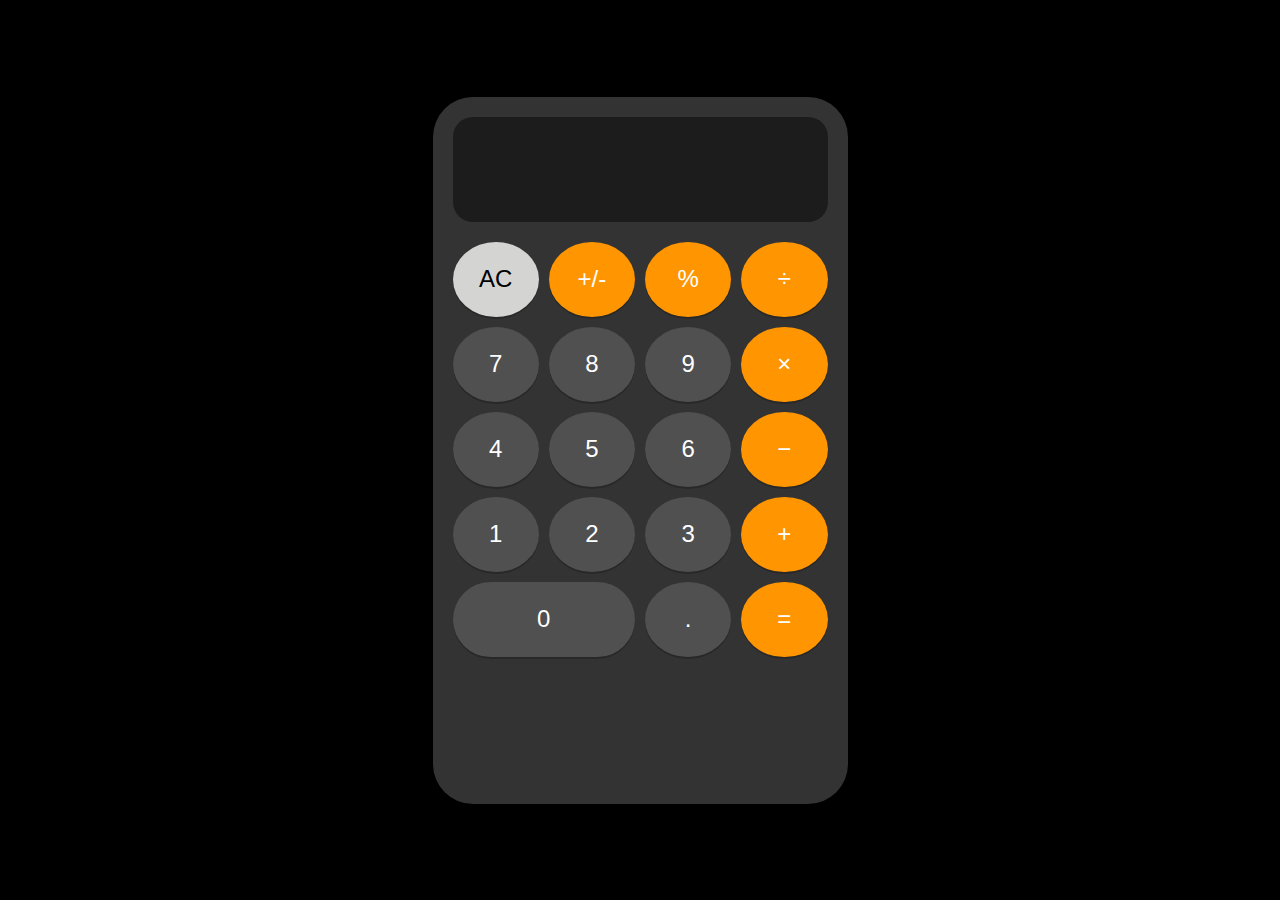
==== calculator.html @ 03e1e0d0 "Add files via upload" ====
<!DOCTYPE html>
<html lang="en">
<head>
    <meta charset="UTF-8">
    <meta name="viewport" content="width=device-width, initial-scale=1.0">
    <title>iPhone Style Calculator</title>
    <link rel="stylesheet" href="style.css">
</head>
<body>
    <div class="calculator">
        <div class="display">
            <input type="text" id="display" disabled>
        </div>
        <div class="buttons">
            <button class="btn clear-btn" onclick="clearDisplay()">AC</button>
            <button class="btn operator-btn" onclick="appendToDisplay('+/-')">+/-</button>
            <button class="btn operator-btn" onclick="appendToDisplay('%')">%</button>
            <button class="btn operator-btn" onclick="appendToDisplay('/')">÷</button>
            <button class="btn" onclick="appendToDisplay('7')">7</button>
            <button class="btn" onclick="appendToDisplay('8')">8</button>
            <button class="btn" onclick="appendToDisplay('9')">9</button>
            <button class="btn operator-btn" onclick="appendToDisplay('*')">×</button>
            <button class="btn" onclick="appendToDisplay('4')">4</button>
            <button class="btn" onclick="appendToDisplay('5')">5</button>
            <button class="btn" onclick="appendToDisplay('6')">6</button>
            <button class="btn operator-btn" onclick="appendToDisplay('-')">−</button>
            <button class="btn" onclick="appendToDisplay('1')">1</button>
            <button class="btn" onclick="appendToDisplay('2')">2</button>
            <button class="btn" onclick="appendToDisplay('3')">3</button>
            <button class="btn operator-btn" onclick="appendToDisplay('+')">+</button>
            <button class="btn zero-btn" onclick="appendToDisplay('0')">0</button>
            <button class="btn" onclick="appendToDisplay('.')">.</button>
            <button class="btn equal-btn" onclick="calculate()">=</button>
        </div>
    </div>
    <script src="script.js"></script>
</body>
</html>


    <script>
function clearDisplay() {
    document.getElementById('display').value = '';
}

function appendToDisplay(value) {
    let display = document.getElementById('display');
    if (value === '+/-') {
        if (display.value.startsWith('-')) {
            display.value = display.value.substring(1);
        } else {
            display.value = '-' + display.value;
        }
    } else if (value === '%') {
        display.value = (parseFloat(display.value) / 100).toString();
    } else {
        display.value += value;
    }
}

function calculate() {
    let display = document.getElementById('display');
    try {
        display.value = eval(display.value.replace('×', '*').replace('÷', '/'));
    } catch (e) {
        display.value = 'Error';
    }
}

document.addEventListener('keydown', function(event) {
    const key = event.key;
    if (key >= '0' && key <= '9') {
        appendToDisplay(key);
    } else if (key === '.') {
        appendToDisplay('.');
    } else if (key === '+') {
        appendToDisplay('+');
    } else if (key === '-') {
        appendToDisplay('-');
    } else if (key === '*') {
        appendToDisplay('*');
    } else if (key === '/') {
        appendToDisplay('/');
    } else if (key === 'Enter' || key === '=') {
        calculate();
    } else if (key === 'Backspace') {
        let display = document.getElementById('display');
        display.value = display.value.slice(0, -1);
    } else if (key === 'Escape') {
        clearDisplay();
    }
});
    </script>
</body>
</html>
---- style.css ----
body {
    display: flex;
    justify-content: center;
    align-items: center;
    height: 100vh;
    background-color: #000;
    margin: 0;
    font-family: 'Helvetica Neue', Helvetica, Arial, sans-serif;
}

.calculator {
    width: 375px; /* Adjusted width to match iPhone calculator */
    height: 667px; /* Adjusted height to match iPhone calculator */
    border-radius: 40px;
    overflow: hidden;
    box-shadow: 0 10px 20px rgba(0, 0, 0, 0.3);
    background-color: #333;
    padding: 20px; /* Padding to better match the look */
}

.display {
    display: flex;
    justify-content: flex-end;
    align-items: center;
    padding: 20px;
    background-color: #1c1c1c;
    border-radius: 20px; /* Rounded corners for display */
    margin-bottom: 20px; /* Spacing below the display */
}

.display input {
    width: 100%;
    font-size: 2.5em;
    text-align: right;
    border: none;
    background-color: #1c1c1c;
    color: #fff;
    padding: 10px; /* Padding inside the display for better spacing */
    box-sizing: border-box;
}

.buttons {
    display: grid;
    grid-template-columns: repeat(4, 1fr);
    gap: 10px; /* Gap between buttons */
}

.btn {
    display: flex;
    justify-content: center;
    align-items: center;
    font-size: 1.5em;
    border: none;
    background-color: #505050;
    color: white;
    cursor: pointer;
    outline: none;
    transition: background-color 0.3s, transform 0.1s;
    border-radius: 50%; /* Rounded buttons */
    box-shadow: 0 2px rgba(0, 0, 0, 0.2);
    height: 75px; /* Consistent button height */
}

.btn:hover {
    background-color: #696969;
}

.btn:active {
    transform: scale(0.95); /* Button press effect */
}

.zero-btn {
    grid-column: span 2;
    border-radius: 50px; /* Adjusted for wide button */
    height: 75px; /* Adjusted height */
}

.equal-btn {
    background-color: #ff9500;
    color: white;
    border-radius: 50%;
    height: 75px; /* Consistent button height */
}

.equal-btn:hover {
    background-color: #e58e00;
}

.operator-btn {
    background-color: #ff9500;
    color: white;
    border-radius: 50%;
    height: 75px; /* Consistent button height */
}

.operator-btn:hover {
    background-color: #e58e00;
}

.clear-btn {
    background-color: #d4d4d2;
    color: black;
    border-radius: 50%;
    height: 75px; /* Consistent button height */
}

.clear-btn:hover {
    background-color: #c7c7cc;
}
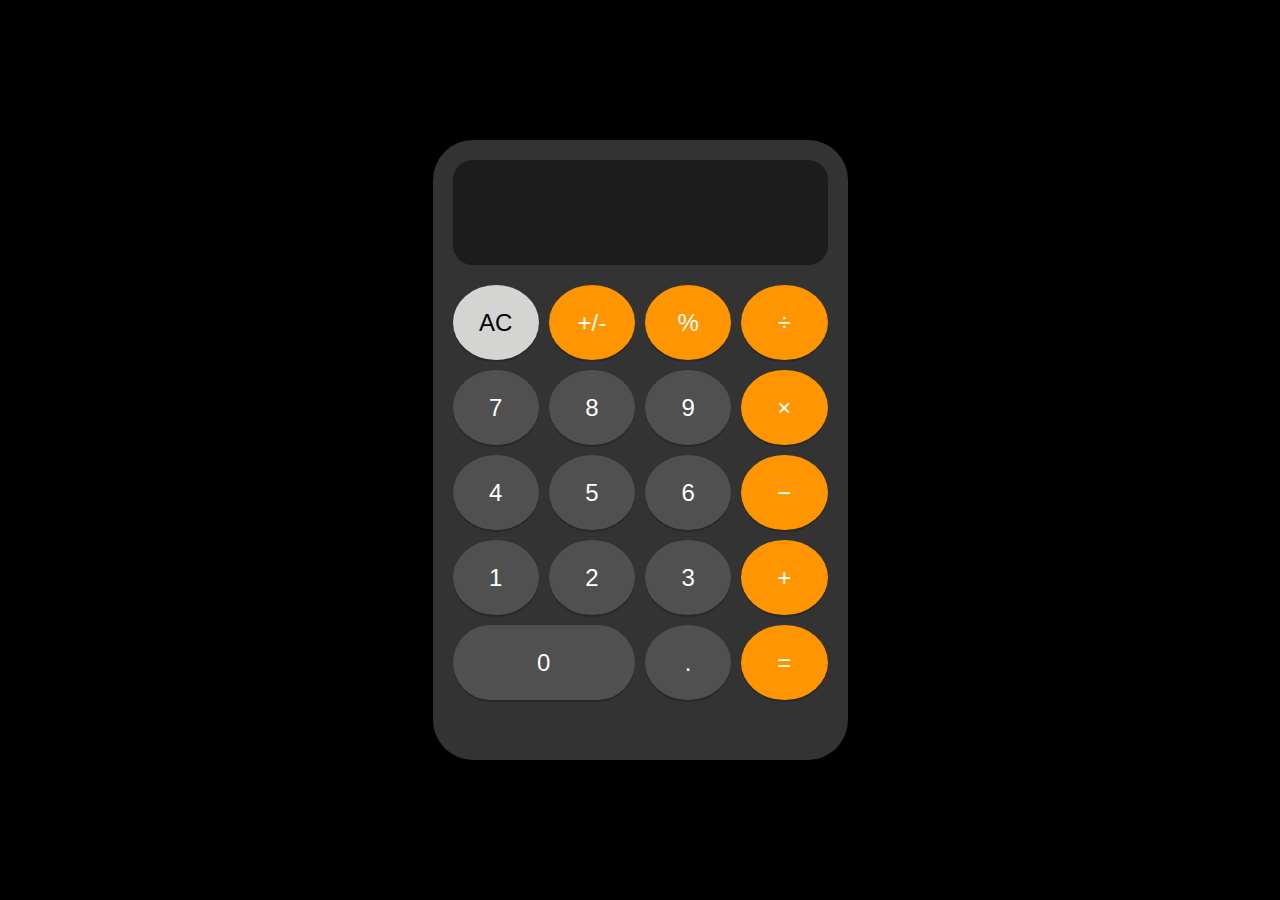
==== commit 4daed30e: "Update calculator.html" ====
--- a/calculator.html
+++ b/calculator.html
@@ -3,7 +3,7 @@
 <head>
     <meta charset="UTF-8">
     <meta name="viewport" content="width=device-width, initial-scale=1.0">
-    <title>iPhone Style Calculator</title>
+    <title>Calculator</title>
     <link rel="stylesheet" href="style.css">
 </head>
 <body>
@@ -92,4 +92,4 @@
 });
     </script>
 </body>
-</html>+</html>
--- a/style.css
+++ b/style.css
@@ -10,7 +10,7 @@
 
 .calculator {
     width: 375px; /* Adjusted width to match iPhone calculator */
-    height: 667px; /* Adjusted height to match iPhone calculator */
+    height: 580px; /* Adjusted height to match iPhone calculator */
     border-radius: 40px;
     overflow: hidden;
     box-shadow: 0 10px 20px rgba(0, 0, 0, 0.3);
